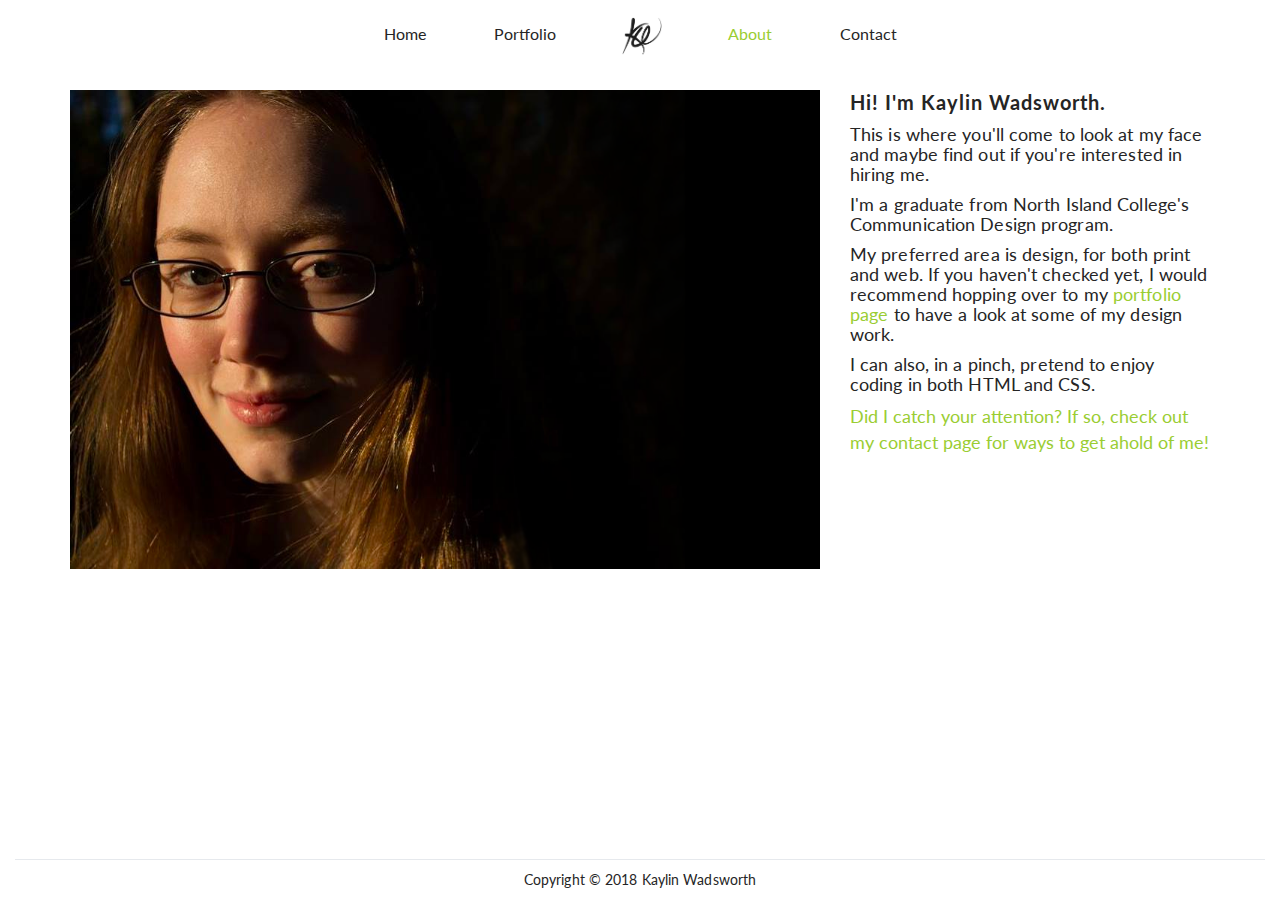
==== about.html @ 59880099 "initial commit" ====
<!DOCTYPE html>
<html lang="en">
<head>
	<title>Kaylin Wadsworth</title>
    <link rel="shortcut icon" href="favicon64.png" type="image/x-icon" sizes="64x64">
    <link rel="shortcut icon" href="favicon34.png" type="image/x-icon" sizes="32x32">
    <link rel="shortcut icon" href="favicon48.png" type="image/x-icon" sizes="48x48">
    <link rel="shortcut icon" href="favicon.ico" type="image/x-icon" sizes="16x16">
	<meta charset="utf-8">
    <meta http-equiv="X-UA-Compatible" content="IE=edge">
    <meta name="viewport" content="width=device-width, initial-scale=1">
	<meta name="author" content="pixelhint.com">
	<link rel="stylesheet" type="text/css" href="css/reset.css">
	<link rel="stylesheet" type="text/css" href="css/bootstrap.css">
	<link rel="stylesheet" type="text/css" href="css/main.css">
    <link rel="stylesheet" href="font-awesome-4.7.0/css/font-awesome.min.css">

	<script type="text/javascript" src="js/jquery.js"></script>
	<script type="text/javascript" src="js/bootstrap.js"></script>
	<script type="text/javascript" src="js/main.js"></script>
	
</head>
<body>

		<!------------------------------------------------  start header  -->
	<header class="title-page">
		<div class="navigation">
            <div class="container">
                <div class="row nav-row">
                    <div class="col-md-12">
                        
    <!--************ TESTING TESTING TESTING-->
                        
            <nav class="navbar">
                <ul>
                <li><a href="index.html" class="link">Home</a></li>
                <li><a href="portfolio.html" class="link">Portfolio</a></li>
                
                 <a href="index.html" class="logo-container">
                        <img src="imgs/logo.gif" class="logo"/>
                </a>
                
                <li><a href="about.html" class="link-current">About</a></li>
                <li><a href="contact.html" class="link">Contact</a></li>
            
            </ul>        
            </nav>


                    </div>	
                </div>
            </div>
        </div>
	</header>
	<!------------------------------------------------  end header  -->
	
	
	<section class="section information">
		<div class="container">
			<!-- CONTENT -->
			<div class="row">
				<div class="col-md-8 me-picture">
					<img src="imgs/Photo_of_me.png" class="design"/>
				</div>
                
                
                <div class="col-md-4 about-title">
					<h2>Hi! I'm Kaylin Wadsworth.</h2>
                    
                    <div class="about-me">
					<p>This is where you'll come to look at my face and maybe find out if you're interested in hiring me.</p>
                        
                        <p>I'm a graduate from North Island College's Communication Design program. </p>
						
						<p>My preferred area is design, for both print and web. If you haven't checked yet, I would recommend hopping over to my <a href="portfolio.html" class="aboutlink">portfolio page</a> to have a look at some of my design work. </p>
						
						<p>I can also, in a pinch, pretend to enjoy coding in both HTML and CSS.</p>
						
                        </div>
                    
                    <a href="contact.html" class="aboutlink">Did I catch your attention? If so, check out my contact page for ways to get ahold of me!</a>
                    
                    </div>
                    
				
			</div>
        </div>
	</section>

<!-- FOOTER  -------------------------------->
    <footer>
		<div class="footer">
			<div class="container">
				<div class="row">
					<div class="col-md-12">
						<p class="copyright">Copyright © 2018 Kaylin Wadsworth</p>
					</div>	
				</div>
			</div>
		</div>
	</footer>
	<!--  END FOOTER  -->



</body>
</html>
---- css/main.css ----
/* Fonts  */
/* 	https://www.google.com/fonts#UsePlace:use/Collection:Lato */

@import url(https://fonts.googleapis.com/css?family=Lato:400,700,900,900italic,700italic,400italic);

/* 400 = Normal, 700 = bold */


/* Colours 
	Blue:         #47bdde
    Orange:       #f98939
	Green:        #859c4a
	Yellow:       #c5a63e
    Dark blue:    #133447
	"Black":      #252525;
*/



/* ------------------------------------ General CSS  */
.no-padding{
    padding-left: 0;
    padding-right: 0;
}

html,body
{
    width: 100%;
    height: 100%;
    margin: 0px;
    padding: 0px;
    overflow-x: hidden; 
}

body {
    background: #fff;
    font-family: 'Lato', sans-serif;
}

h1, h2, h3, h4, h5 , h6, label {
	color: #252525;
	margin-top: 0;
    font-family: 'Lato', sans-serif;
}


h1 {
	font-size: 42px;
	line-height: 1.125;
	font-weight: 900;
	letter-spacing: 2px;
    color:#fff;
    text-shadow: 0px 0px 25px #000000;
}

h2 {
	font-size: 30px;
	line-height: 1.2;
	font-weight: 700;
	letter-spacing: 1px;
}

h3 {
	font-size: 26px;
	line-height: 1.2;
	font-weight: 700;
	letter-spacing: 1px;
}

h4 {
	font-size: 16px;
	line-height: 22px;
	font-weight: 700;
	letter-spacing: 1px;
}

p {
	color: #252525;
	font-size: 18px;
    line-height: 20px;
    letter-spacing: 0.1px;
    font-weight: normal;
}

.btn {
    background-color: #333;
    border: none;
    color: white;
    padding: 10px 22px;
    text-align: center;
    text-decoration: none;
    display: inline-block;
    font-size: 13px;
    border-radius: 0;
}

.form-group {
    padding-bottom: 10px;
}

.alignright {
	text-align: right;
}

.space{
    padding-top:100px;
    clear:both;
}

a:hover {
    text-decoration: none;
}

/* ---------------------- Header  */

/* ------------------------------------------ TITLE HEADER */

.logo {
	width: 40px;
	display: inline-block;
}

.logo-container {
    border-bottom: 0px;
}

.navbar {
	text-align: center;
    padding-top: 15px;
}

.navbar ul li {
    display: inline-block;
}


/* ------------END TITLE HEADER */

header {
    height:80px;
}

a {
	color: #252525;
}


nav a {
    font-size:16px;
	font-weight: 400;
    margin: 0px 27px;
    padding: 0px 3px;
    text-align:center;
}

nav .link {
    background-color: #FFF; 
    padding: 5px;
}

.link:hover, .link-current:hover{
    color: yellowgreen;
	text-decoration: none;
    border-bottom: 1px solid;
}

.link:active{
    color: yellowgreen;
	text-decoration: none;
    border-bottom: 1px solid;
}

.link-current {
    color:yellowgreen;
    text-decoration: none;
    padding:5px;
}

/* All Sections*/

.section {
	padding-top: 10px;
	padding-bottom: 0px;
}


/* --------------------------- portfolio */

.portfolio .projects .project-img {
	width: 100%;
}

.portfolio .projects-details {
	background: white;
	
}

.portfolio .projects-details p {
	font-size: 14px;
	letter-spacing: 0.2px;
	margin-bottom: 10px;
    
}

.portfolio .projects-details a {
    font-weight:700;
    font-size: 18px;
}

.proj-container {
    padding:13px;
}


/* ----------------------- PORTFOLIO */

.overlay {
  position:absolute;
  top: 0;
  bottom: 0;
  left: 0;
  right: 0;
  height:100%;
  width: 100%;
  opacity: 0;
  transition: .5s ease;
  background-color: rgba(0,0,0,.5);
    overflow: hidden;
}

.projects:hover .overlay {
  opacity: 1;
}

.projects{
    position: relative;
}

.text {
  position: absolute;
  top: 50%;
  left: 50%;
  transform: translate(-50%, -50%);
  -ms-transform: translate(-50%, -50%);
  text-align: center;
}

.text h2{
    font-size: 20px;
    color: white;
    letter-spacing: 0.2px;
}

.text h3{
    font-size: 16px;
    color: white;
}

/* ------------------------- EXAMPLE WORK PAGE */

.content p{
    font-size: 12px;
    border-bottom: 1px solid #e6e9ed;
}

.project-information p {
    font-size: 16px;
    
}

.project-title h2 {
    font-size: 20px;
    font-weight: 700;
}

.design {
    padding-bottom: 40px;
}

.backbutton {
    color: yellowgreen;
    font-size: 16px;
    pointer-events: auto;
}

.backbutton:hover{
    color: yellowgreen;
	text-decoration: none;
    border-bottom: 1px solid;
}


.proj-header {
    position: -webkit-sticky; /* Safari */
    position: sticky;
    top: 0;
    color:#fff;
    background-color: #fff;
    z-index:100;
    height:70px;
}

.project-title {
  position: fixed;
    top:80px;
    right:50px;
  padding-left: 25px;
    pointer-events: none;
}


/* --------------------------HOME PAGE INFORMATION */

.information .content {
    padding-right: 40px;
}

.content .start {
    font-size: 20px;
}


/* -------------------- CONTACT */

.hide{
    display: none;
}

.temp {
    text-align: center;
    padding-top: 80px;
}

.temp a:hover {
	color: yellowgreen;
	text-decoration: none;
    border-bottom: 1px solid;
    /* font-weight: 700;*/
}

.temp a {
    color: yellowgreen; 
}


.contact-information p {
    font-size: 17px;
    padding-bottom: 30px;
}

.contact-information a:hover {
	color: yellowgreen;
	text-decoration: none;
    border-bottom: 1px solid;
    /* font-weight: 700;*/
}

.contact-information a {
    color: yellowgreen; 
}

.contact {
    padding-bottom: 15px;
    font-size: 20px;
}

.contact-img {
    display: block; /*for the img inside your div */  
margin-left: auto; 
margin-right: auto; 
}

form {
    padding-bottom: 80px;
}

/* -------------------- ABOUT */

.about-information{
    padding-bottom: 100px;
}

.aboutlink {
    color:yellowgreen;
    font-size: 18px;
}
.aboutlink:hover {
	color: yellowgreen;
	text-decoration: none;
    border-bottom: 1px solid;
    /* font-weight: 700;*/
}

.about-title h2{
    font-size: 20px;
    font-weight: 700;
}

.about-title ul{
    padding-left:30px;
    padding-bottom: 20px;
    font-size:18px;
}

/*  ---------------------------- Footer  */
footer {    
    text-align: center;
    height:20px;
    padding-top: 50px;
    
}

footer .copyright{
    border-top: 1px solid #e6e9ed;
    color:#252525;
    font-size: 14px;
    padding-top:10px;
}

footer .container {
    position: fixed;
    bottom: 0;
    text-align: center;
    width:100%;
    background-color: #fff;
}





























/* MEDIA QUERIES */

/* screen-lg 1200px */
@media (max-width: 1200px) {

	

}

/* screen-md 992px */
@media (max-width: 992px) {
    .proj-header {
    position: static;
    top: 0;
    color:#fff;
    background-color: #fff;
    z-index:100;
    height:70px;
}

.project-title {
  position: static;
    top:auto;
    right:auto;
    pointer-events: auto;
}
    .backbutton{
        visibility: hidden;
    }
    
}

/* screen-sm 768px */
@media (max-width: 768px) {
    

    
   
    
}

/* screen-xs 480px */
@media (max-width: 480px) {
	/* ------------------------------------------ TITLE HEADER */

    .logo {
        width: 40px;
        display: inline-block;
    }

    .logo-container {
        border-bottom: 0px;
    }

    .navbar {
        text-align: center;
        padding: 10px 0px;
        margin:0;
    }

    header {
        height:40px;
    }

    nav a {
        font-size:15px;
        margin: 0px 0px;
        padding: 0px 3px;
    }
    
    .navigation .container{
        width:100%;
        padding:0px;
        margin 0px;
    }
	
    h1, h2,h3,h4, p {
        text-align: center;
    }
    
    
}
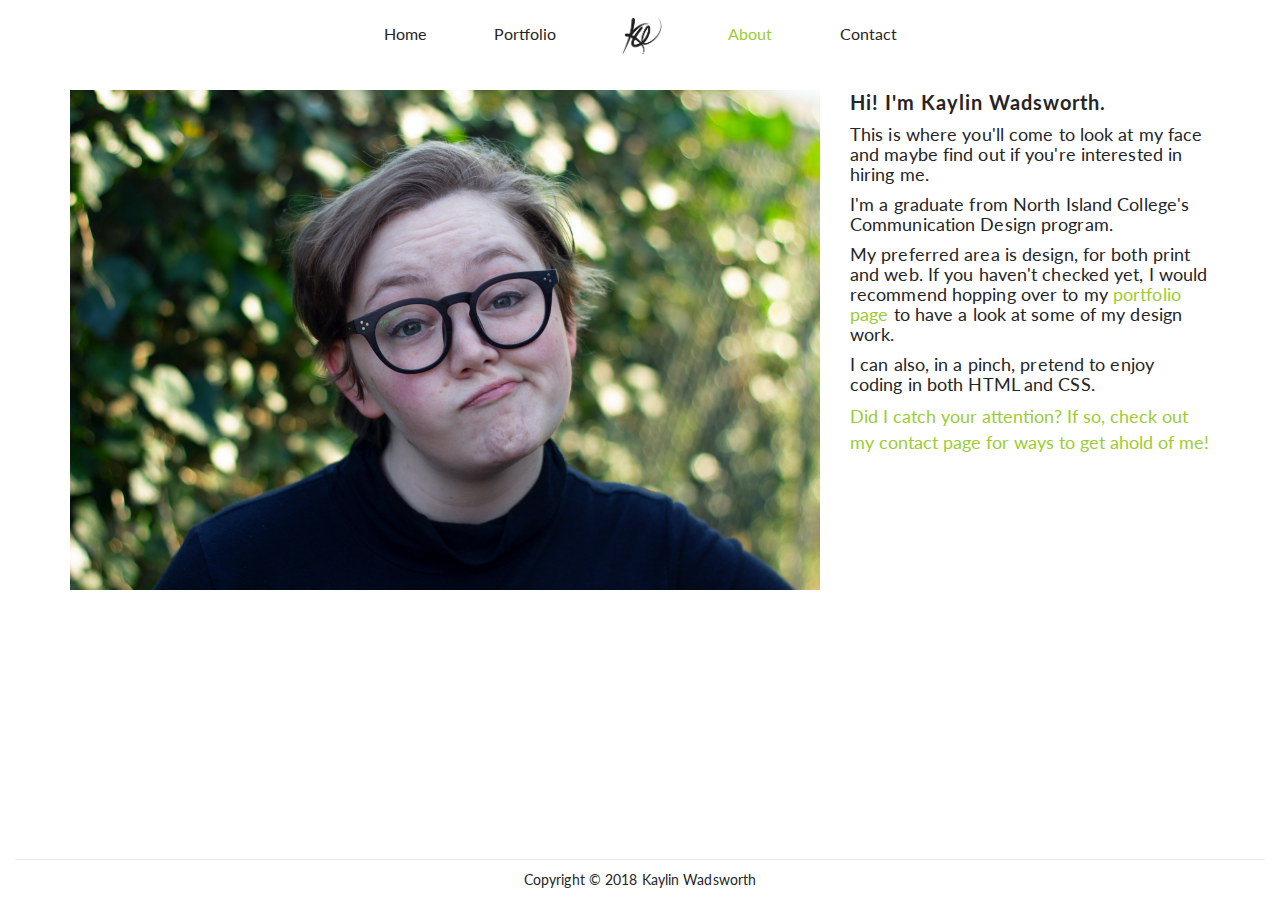
==== commit 2da2e050: "Changing Photo" ====
--- a/about.html
+++ b/about.html
@@ -60,7 +60,7 @@
 			<!-- CONTENT -->
 			<div class="row">
 				<div class="col-md-8 me-picture">
-					<img src="imgs/Photo_of_me.png" class="design"/>
+					<img src="imgs/its_Kaylin.png" class="design"/>
 				</div>
                 
                 
@@ -104,4 +104,4 @@
 
 
 </body>
-</html>+</html>
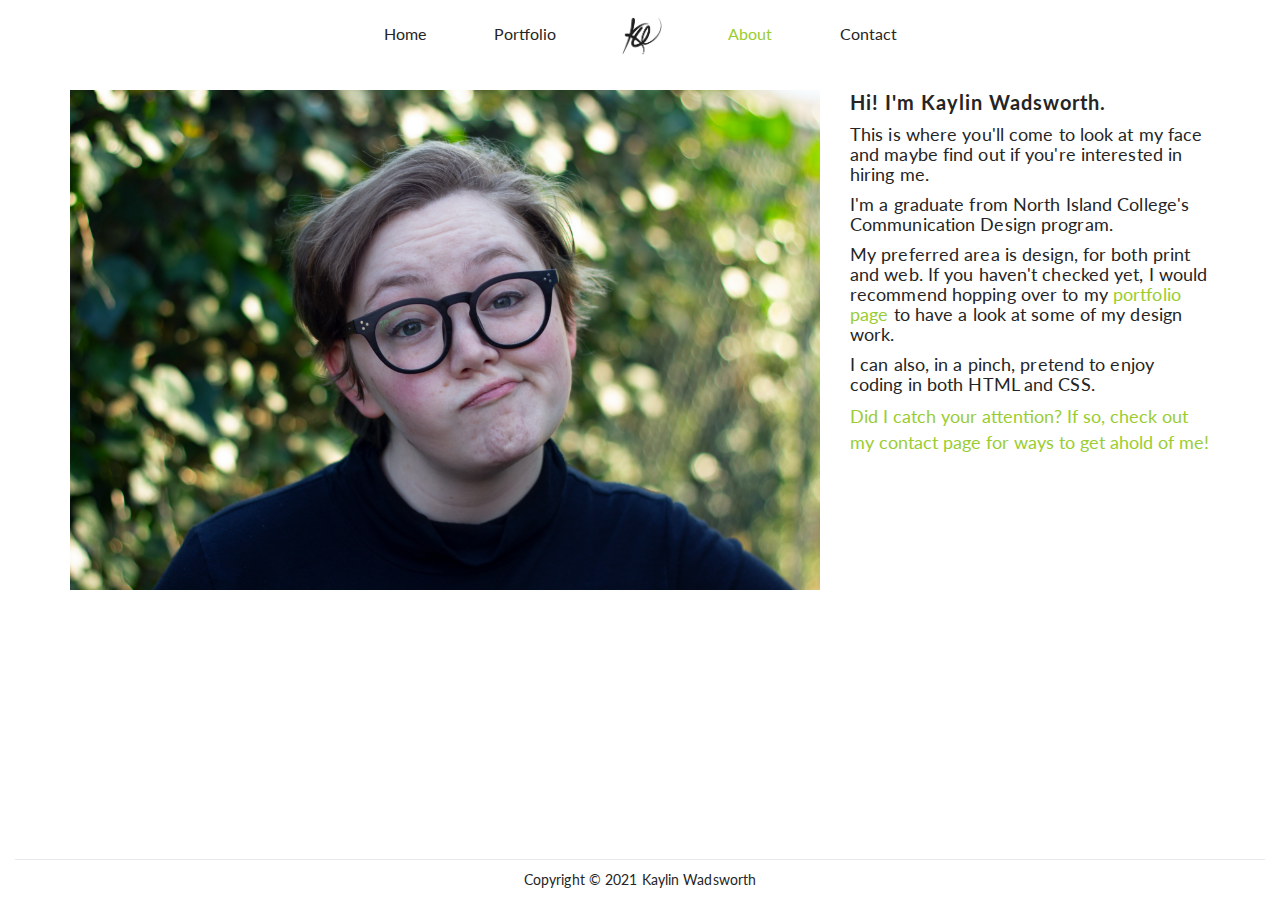
==== commit c5300798: "Update about.html" ====
--- a/about.html
+++ b/about.html
@@ -93,7 +93,7 @@
 			<div class="container">
 				<div class="row">
 					<div class="col-md-12">
-						<p class="copyright">Copyright © 2018 Kaylin Wadsworth</p>
+						<p class="copyright">Copyright © 2021 Kaylin Wadsworth</p>
 					</div>	
 				</div>
 			</div>
